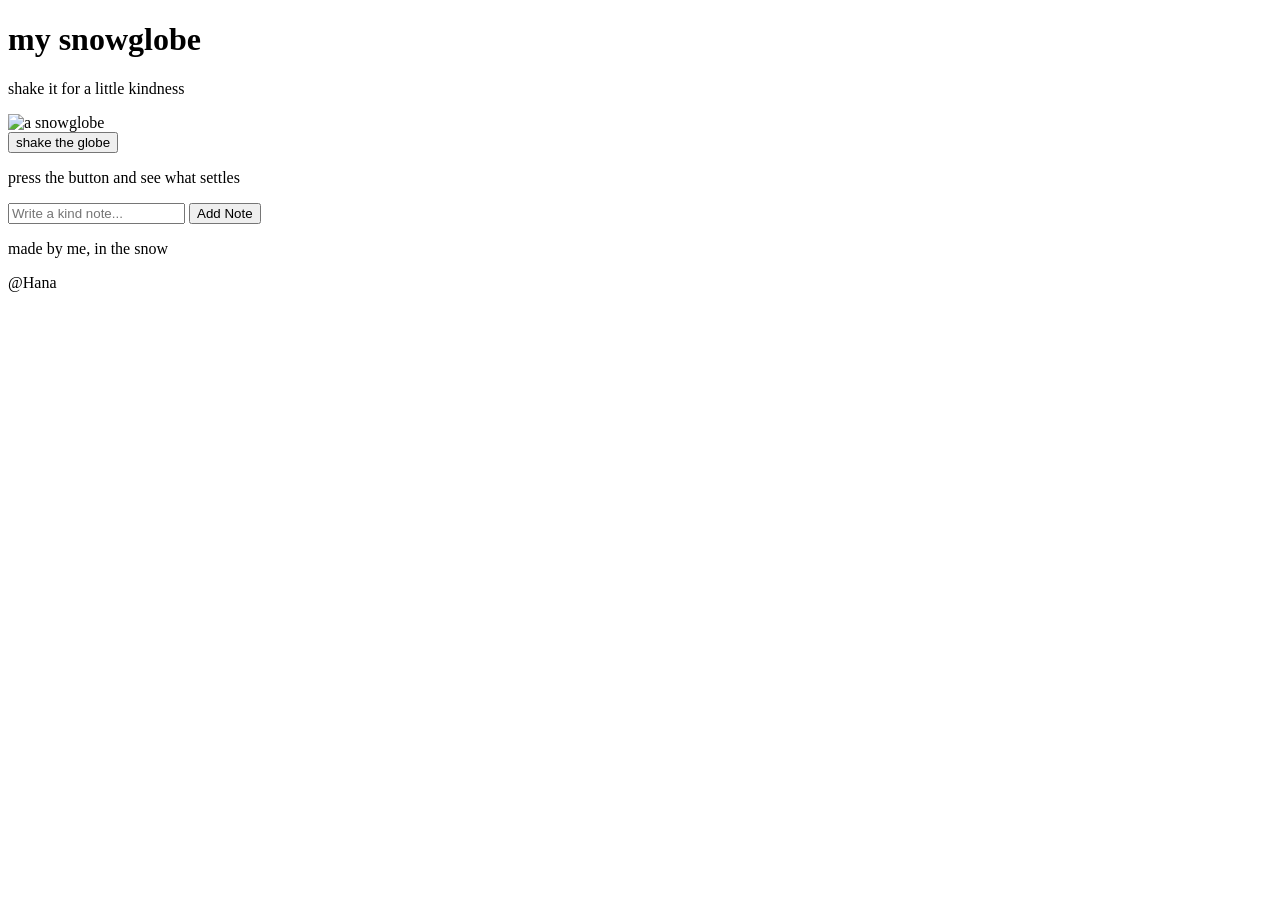
==== index.html @ cca3d30c "Rename my-snowglobe/index.html to index.html" ====
<!DOCTYPE html>
<html lang="en">
    <head>
        <meta charset="utf-8" />
        <title>my snowglobe</title> 
        <link rel="stylesheet" href="style.css">
    </head>
    <body>
        <header class="hero">
        <h1>my snowglobe</h1>
        <p class="tagline">shake it for a little  kindness</p>
        </header>
        <main>
            <div class="flake" aria-hidden="true"></div>
            <section class="globe-card">
                <div class="globe" id="globe">
                    <img  class="scene" src="snowglobe.png" alt="a snowglobe" />                
                </div>
                <button id="shake">shake the globe</button>
                <p class="message" id="message">press the button and see what settles</p>
                <div class="custom-input">
                    <input type="text" id="user-note" placeholder="Write a kind note..." />
                    <button id="add-note">Add Note</button>
                </div>
            </section>
        </main>
        <footer>
            <p id="ps">made by me, in the snow</p>
            <p id="ps">@Hana</p>
        </footer>
        <script src="script.js"></script>
    </body>

</html>
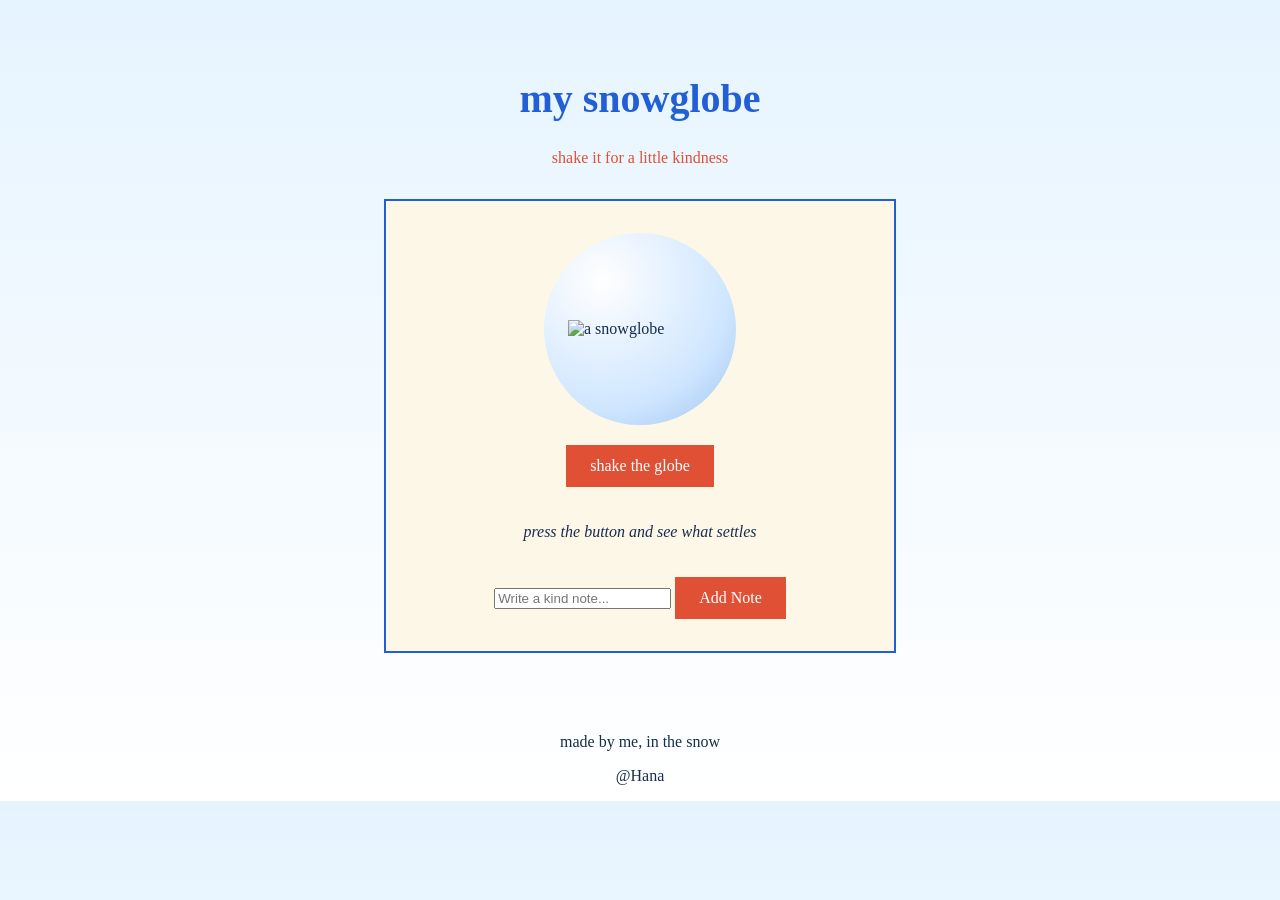
==== commit dd7a1f12: "Update index.html" ====
--- a/index.html
+++ b/index.html
@@ -3,7 +3,7 @@
     <head>
         <meta charset="utf-8" />
         <title>my snowglobe</title> 
-        <link rel="stylesheet" href="style.css">
+        <link rel="stylesheet" href="my-snowglobe/style.css">
     </head>
     <body>
         <header class="hero">
@@ -28,7 +28,7 @@
             <p id="ps">made by me, in the snow</p>
             <p id="ps">@Hana</p>
         </footer>
-        <script src="script.js"></script>
+        <script src="my-snowglobe/script.js"></script>
     </body>
 
 </html>
--- a/my-snowglobe/style.css
+++ b/my-snowglobe/style.css
@@ -0,0 +1,112 @@
+body {
+    margin: 0;
+    color: #162d4f;
+    background: linear-gradient(#e6f4ff, #ffffff);
+    font-family: "Libre Caslon Text", Georgia, serif;
+}
+
+h1 {
+    color: #235fd4;
+    font-size: 2.5rem;
+}
+
+.tagline {
+    color: #df5034;
+}
+
+.hero{
+    padding: 3rem 1rem 1rem;
+    text-align: center;
+}
+
+main {
+    max-width: 32rem;
+    margin: 0 auto;
+    padding: 0 1rem 4rem;
+}
+
+.globe-card {
+    background: #fdf7e8;
+    border: 2px solid #235fd4;
+    padding: 2rem;
+    display: flex; 
+    flex-direction: column;
+    align-items: center;
+    gap: 1.25rem;
+}
+
+#message {
+    font-style: italic;
+
+}
+
+.globe{
+    width: 12rem;
+    height: 12rem;
+    border-radius: 50%;
+    background: radial-gradient(circle at 30% 25%, #ffffff, #cfe6ff 65%, #9dc4ef );
+    display: flex;
+    align-items: center; 
+    justify-content: center;
+    position: relative;
+    overflow: hidden;
+
+}
+
+.scene{
+    width:75%;
+    position: relative;
+    z-index: 1;
+}
+
+button{
+    font: inherit;
+    color: #ffffff;
+    background: #df5034;
+    border: none;
+    padding: 0.75rem 1.5rem;
+    cursor: pointer;
+    transition: background 150ms ease, transform 150ms ease;
+}
+
+button:hover{
+    background: #a43835;
+    transform: scale(1.05);
+    
+}
+
+#ps{
+    text-align: center;
+}
+
+@keyframes shake {
+  0%, 100% { transform: translateX(0) rotate(0deg); }
+  20% { transform: translateX(-0.6rem) rotate(-4deg); }
+  40% { transform: translateX(0.6rem) rotate(4deg); }
+  60% { transform: translateX(-0.4rem) rotate(-2deg); }
+  80% { transform: translateX(0.4rem) rotate(2deg); }
+}
+ 
+.globe.shaking {
+  animation: shake 600ms ease;
+}
+
+@keyframes fall-fullscreen {
+    0% {transform: translateY(0) translateX(0);}
+    50% {transform: translateY(50vh) translateX(20px);}
+    100% {transform: translateY(105vh) translatex(-20px)}
+}
+
+
+.snowflake {
+    position: fixed;
+    top: -5vh;
+    color: #9dc4ef;
+    text-shadow: 0 0 6px #9dc4efcc, 0, 0, 12px #9dc4ef;
+    font-size: 1rem;
+    user-select: none;
+    pointer-events: none;
+    z-index: 1000;
+    animation: fall-fullscreen linear infinite;
+}
+
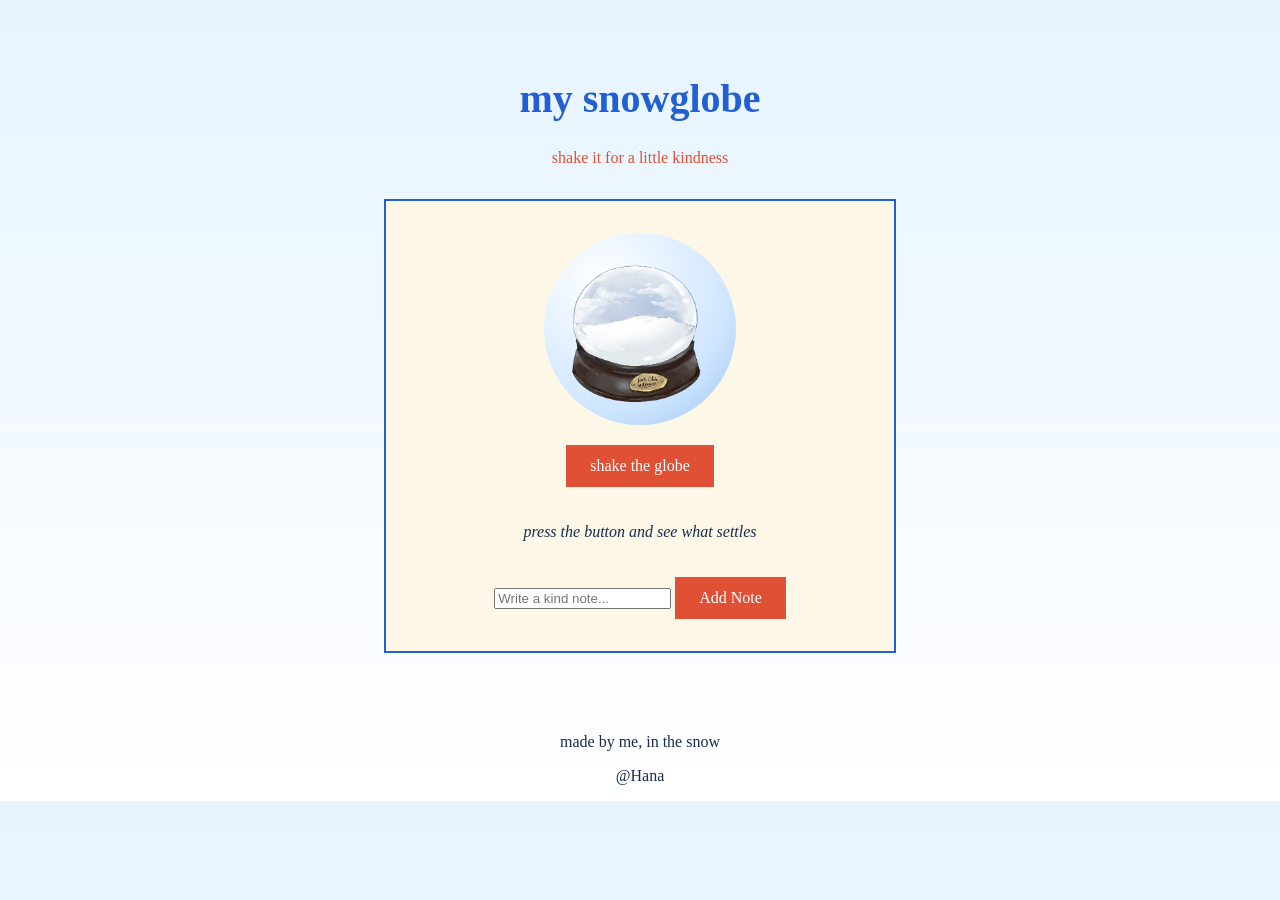
==== commit d05a3067: "Update index.html" ====
--- a/index.html
+++ b/index.html
@@ -14,7 +14,7 @@
             <div class="flake" aria-hidden="true"></div>
             <section class="globe-card">
                 <div class="globe" id="globe">
-                    <img  class="scene" src="snowglobe.png" alt="a snowglobe" />                
+                    <img  class="scene" src="my-snowglobe/snowglobe.png" alt="a snowglobe" />                
                 </div>
                 <button id="shake">shake the globe</button>
                 <p class="message" id="message">press the button and see what settles</p>
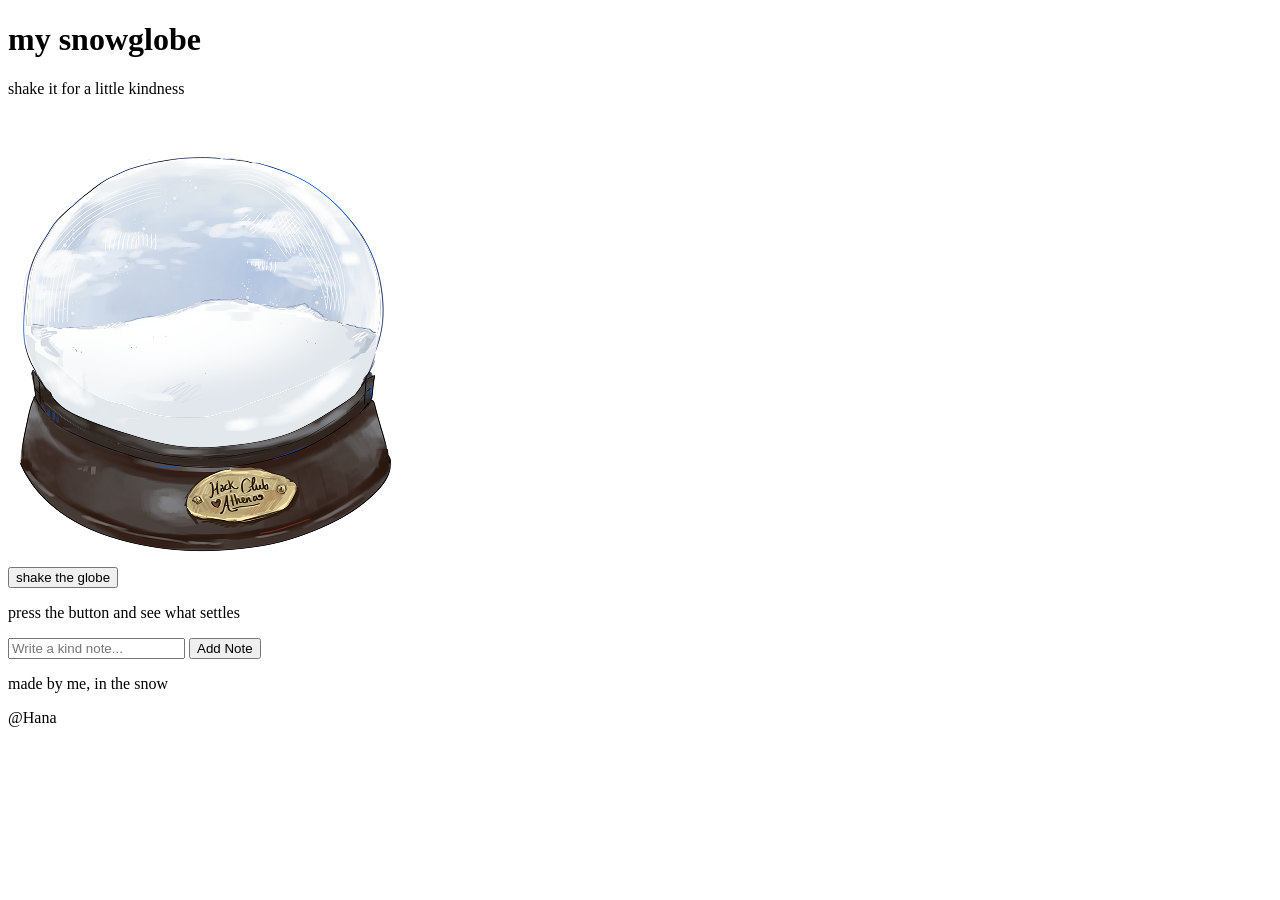
==== commit d8fa30ac: "Update index.html" ====
--- a/index.html
+++ b/index.html
@@ -1,34 +1,36 @@
 <!DOCTYPE html>
 <html lang="en">
-    <head>
-        <meta charset="utf-8" />
-        <title>my snowglobe</title> 
-        <link rel="stylesheet" href="my-snowglobe/style.css">
-    </head>
-    <body>
-        <header class="hero">
+
+<head>
+    <meta charset="utf-8" />
+    <title>my snowglobe</title>
+    <link rel="stylesheet" href="style.css">
+</head>
+
+<body>
+    <header class="hero">
         <h1>my snowglobe</h1>
-        <p class="tagline">shake it for a little  kindness</p>
-        </header>
-        <main>
-            <div class="flake" aria-hidden="true"></div>
-            <section class="globe-card">
-                <div class="globe" id="globe">
-                    <img  class="scene" src="my-snowglobe/snowglobe.png" alt="a snowglobe" />                
-                </div>
-                <button id="shake">shake the globe</button>
-                <p class="message" id="message">press the button and see what settles</p>
-                <div class="custom-input">
-                    <input type="text" id="user-note" placeholder="Write a kind note..." />
-                    <button id="add-note">Add Note</button>
-                </div>
-            </section>
-        </main>
-        <footer>
-            <p id="ps">made by me, in the snow</p>
-            <p id="ps">@Hana</p>
-        </footer>
-        <script src="my-snowglobe/script.js"></script>
-    </body>
+        <p class="tagline">shake it for a little kindness</p>
+    </header>
+    <main>
+        <div class="flake" aria-hidden="true"></div>
+        <section class="globe-card">
+            <div class="globe" id="globe">
+                <img class="scene" src="snowglobe.png" alt="a snowglobe" />
+            </div>
+            <button id="shake">shake the globe</button>
+            <p class="message" id="message">press the button and see what settles</p>
+            <div class="custom-input">
+                <input type="text" id="user-note" placeholder="Write a kind note..." />
+                <button id="add-note">Add Note</button>
+            </div>
+        </section>
+    </main>
+    <footer>
+        <p id="ps">made by me, in the snow</p>
+        <p id="ps">@Hana</p>
+    </footer>
+    <script src="script.js"></script>
+</body>
 
 </html>
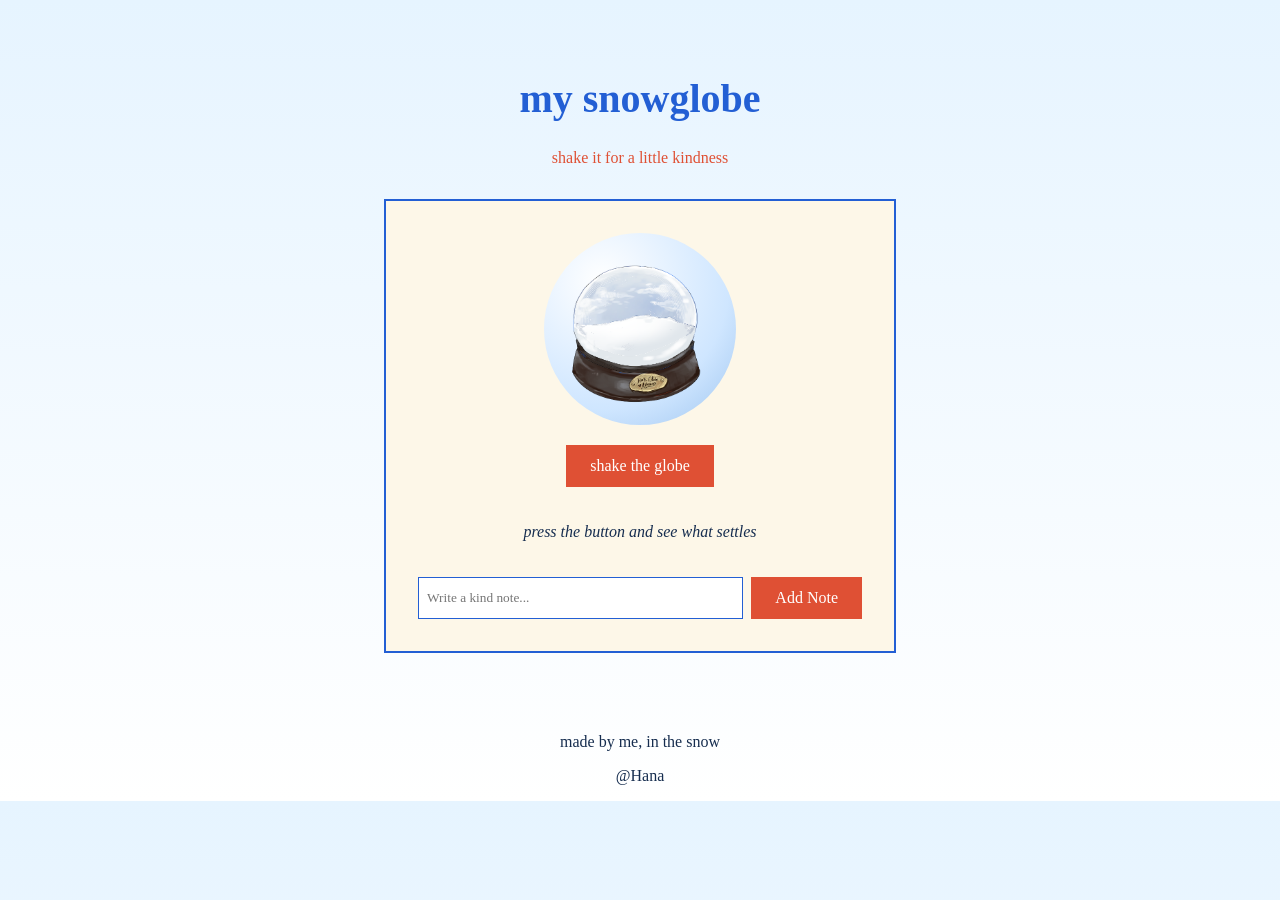
==== commit d6eb1316: "Update index.html" ====
--- a/index.html
+++ b/index.html
@@ -4,7 +4,7 @@
 <head>
     <meta charset="utf-8" />
     <title>my snowglobe</title>
-    <link rel="stylesheet" href="style.css">
+    <link rel="stylesheet" href="my-snowglobe/style.css">
 </head>
 
 <body>
@@ -30,7 +30,7 @@
         <p id="ps">made by me, in the snow</p>
         <p id="ps">@Hana</p>
     </footer>
-    <script src="script.js"></script>
+    <script src="my-snowglobe/script.js"></script>
 </body>
 
 </html>
--- a/my-snowglobe/style.css
+++ b/my-snowglobe/style.css
@@ -0,0 +1,148 @@
+body {
+    margin: 0;
+    color: #162d4f;
+    background: linear-gradient(#e6f4ff, #ffffff);
+    font-family: "Libre Caslon Text", Georgia, serif;
+}
+
+h1 {
+    color: #235fd4;
+    font-size: 2.5rem;
+}
+
+.tagline {
+    color: #df5034;
+}
+
+.hero {
+    padding: 3rem 1rem 1rem;
+    text-align: center;
+}
+
+main {
+    max-width: 32rem;
+    margin: 0 auto;
+    padding: 0 1rem 4rem;
+}
+
+.globe-card {
+    background: #fdf7e8;
+    border: 2px solid #235fd4;
+    padding: 2rem;
+    display: flex;
+    flex-direction: column;
+    align-items: center;
+    gap: 1.25rem;
+}
+
+#message {
+    font-style: italic;
+
+}
+
+.globe {
+    width: 12rem;
+    height: 12rem;
+    border-radius: 50%;
+    background: radial-gradient(circle at 30% 25%, #ffffff, #cfe6ff 65%, #9dc4ef);
+    display: flex;
+    align-items: center;
+    justify-content: center;
+    position: relative;
+    overflow: hidden;
+
+}
+
+.scene {
+    width: 75%;
+    position: relative;
+    z-index: 1;
+}
+
+button {
+    font: inherit;
+    color: #ffffff;
+    background: #df5034;
+    border: none;
+    padding: 0.75rem 1.5rem;
+    cursor: pointer;
+    transition: background 150ms ease, transform 150ms ease;
+}
+
+button:hover {
+    background: #a43835;
+    transform: scale(1.05);
+
+}
+
+#ps {
+    text-align: center;
+}
+
+@keyframes shake {
+
+    0%,
+    100% {
+        transform: translateX(0) rotate(0deg);
+    }
+
+    20% {
+        transform: translateX(-0.6rem) rotate(-4deg);
+    }
+
+    40% {
+        transform: translateX(0.6rem) rotate(4deg);
+    }
+
+    60% {
+        transform: translateX(-0.4rem) rotate(-2deg);
+    }
+
+    80% {
+        transform: translateX(0.4rem) rotate(2deg);
+    }
+}
+
+.globe.shaking {
+    animation: shake 600ms ease;
+}
+
+@keyframes fall-fullscreen {
+    0% {
+        transform: translateY(0) translateX(0);
+    }
+
+    50% {
+        transform: translateY(50vh) translateX(20px);
+    }
+
+    100% {
+        transform: translateY(105vh) translatex(-20px)
+    }
+}
+
+
+.snowflake {
+    position: fixed;
+    top: -5vh;
+    color: #9dc4ef;
+    text-shadow: 0 0 6px #9dc4ef, 0 0 12px #9dc4ef;
+    font-size: 1rem;
+    user-select: none;
+    pointer-events: none;
+    z-index: 1000;
+    animation: fall-fullscreen linear infinite;
+}
+
+.custom-input {
+    display: flex;
+    gap: 0.5rem;
+    width: 100%;
+}
+
+.custom-input input {
+    flex: 1;
+    padding: 0.5rem;
+    border: 1px solid #235fd4;
+    font-family: inherit;
+}
